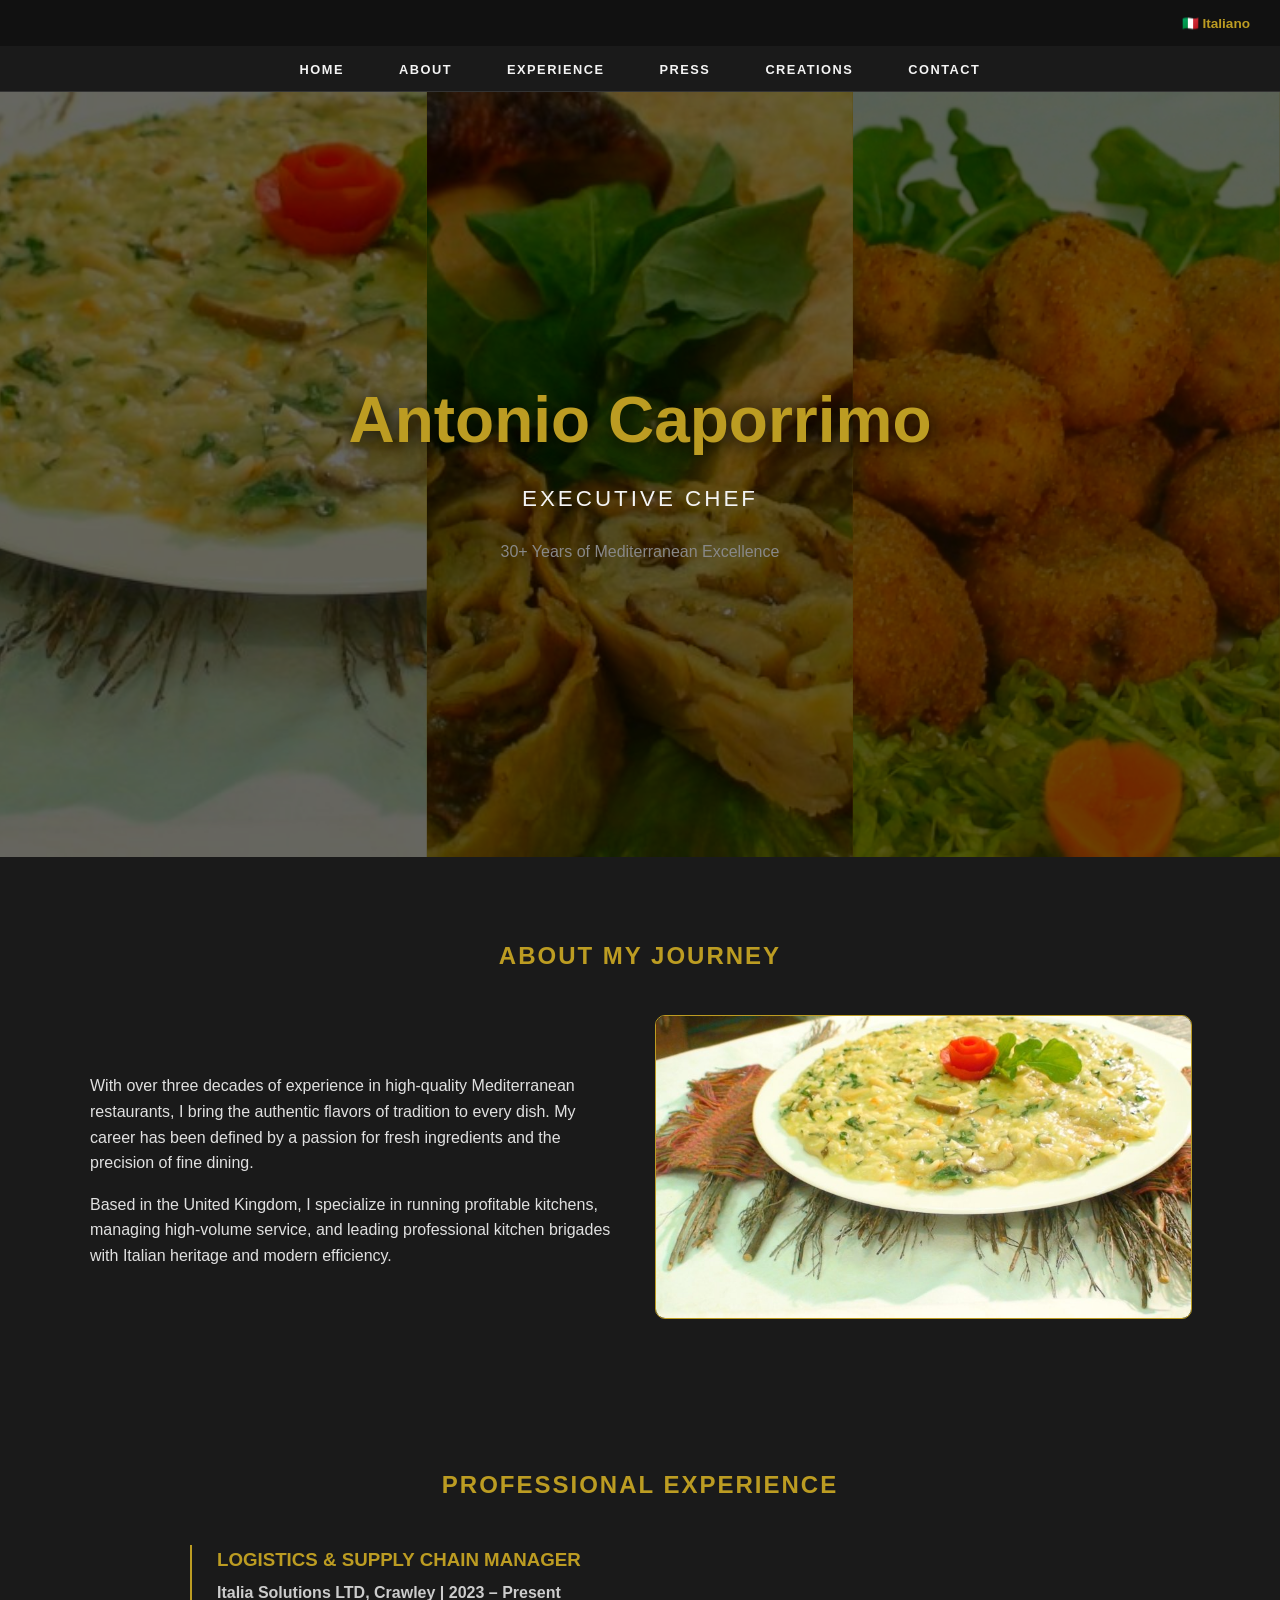
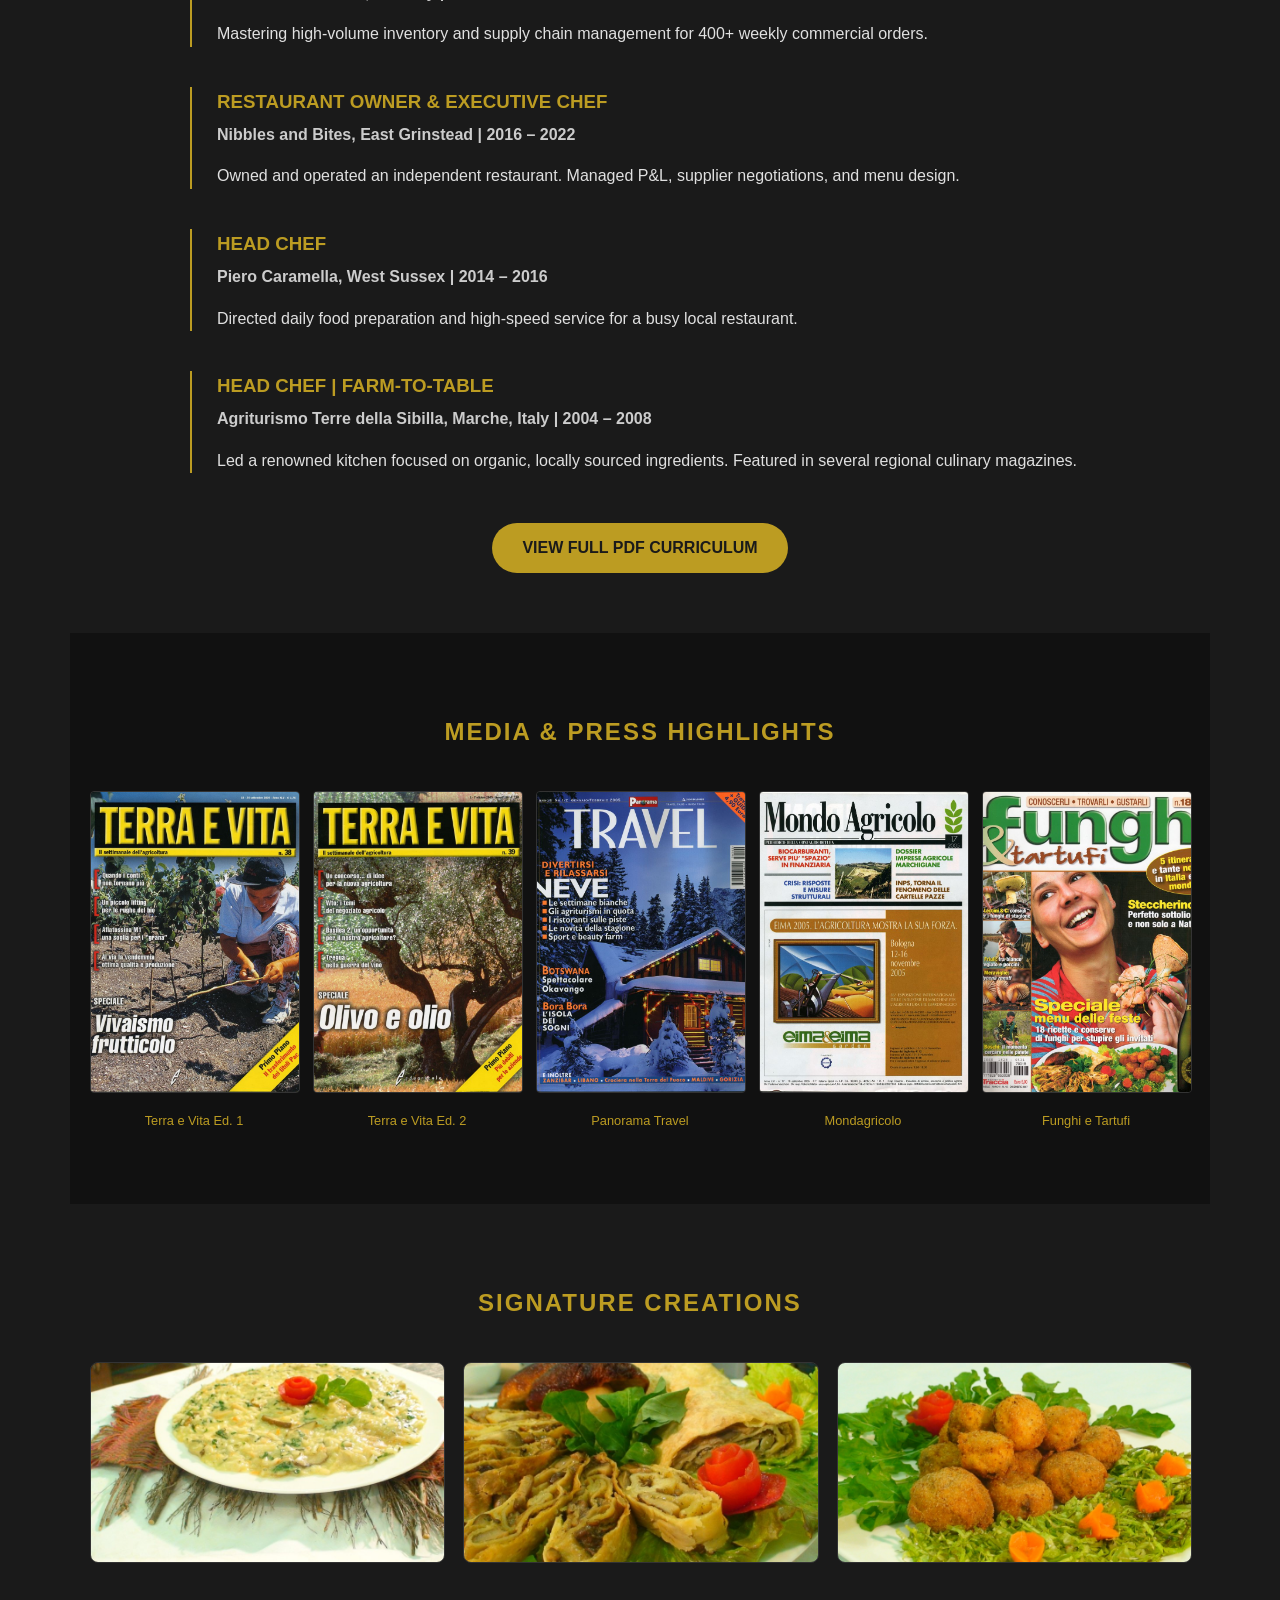
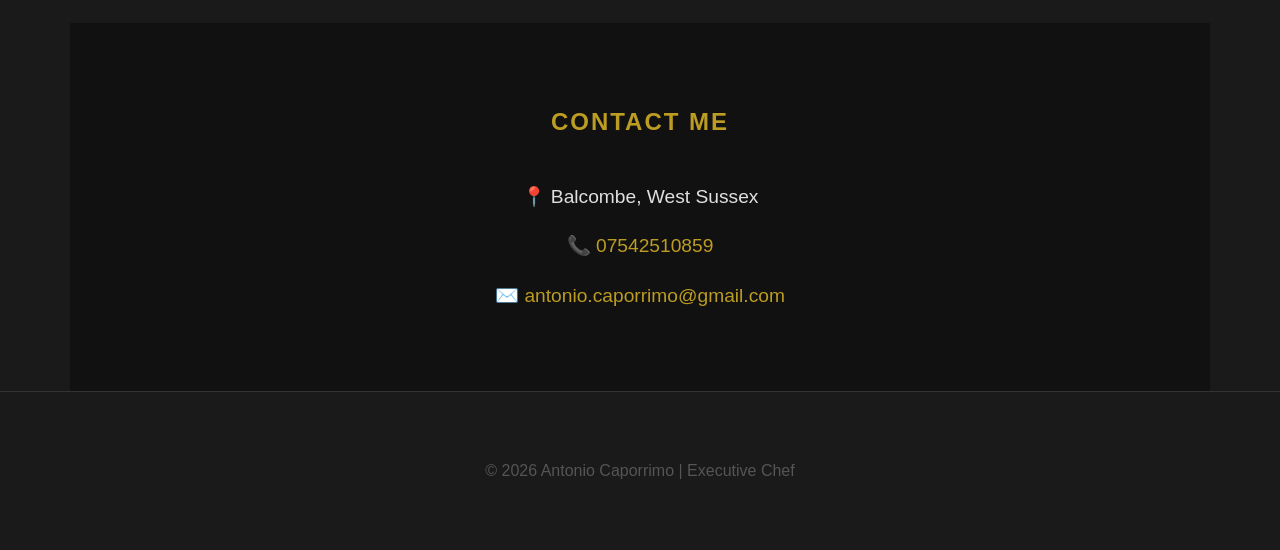
==== index.html @ 159b7dd7 "Update index.html" ====
<!DOCTYPE html>
<html lang="en">
<head>
    <meta charset="UTF-8">
    <meta name="viewport" content="width=device-width, initial-scale=1.0">
    <title>Chef Antonio Caporrimo | Mediterranean Executive Chef</title>
    <link rel="stylesheet" href="css/style.css">
    <link rel="icon" href="favicon1.ico" type="image/x-icon">
    <style>
        /* Smooth scrolling for menu links */
        html { scroll-behavior: smooth; }
    </style>
</head>
<body>

    <div class="lang-switch">
        <a href="it.html">🇮🇹 Italiano</a>
    </div>

    <nav>
        <ul>
            <li><a href="#home">Home</a></li>
            <li><a href="#about">About</a></li>
            <li><a href="#cv">Experience</a></li>
            <li><a href="#media">Press</a></li> 
            <li><a href="#gallery">Creations</a></li>
            <li><a href="#contact">Contact</a></li>
        </ul>
    </nav>

    <section id="home" class="hero">
        <div class="hero-bg">
            <div class="panel" style="background-image: url('images/hero-1.jpg');"></div>
            <div class="panel" style="background-image: url('images/hero-2.jpg');"></div>
            <div class="panel" style="background-image: url('images/hero-3.jpg');"></div>
        </div>

        <div class="hero-content">
            <h1>Antonio Caporrimo</h1>
            <p style="font-size: 1.4rem; letter-spacing: 3px; color: #f4f4f4; margin-top: 10px;">EXECUTIVE CHEF</p>
            <p style="color: #888; margin-top: 5px;">30+ Years of Mediterranean Excellence</p>
        </div>
    </section>

    <section id="about" class="container">
        <h2>About My Journey</h2>
        <div style="display: flex; flex-wrap: wrap; gap: 30px; align-items: center; text-align: left;">
            <div style="flex: 1; min-width: 300px;">
                <p>With over three decades of experience in high-quality Mediterranean restaurants, I bring the authentic flavors of tradition to every dish. My career has been defined by a passion for fresh ingredients and the precision of fine dining.</p>
                <p>Based in the United Kingdom, I specialize in running profitable kitchens, managing high-volume service, and leading professional kitchen brigades with Italian heritage and modern efficiency.</p>
            </div>
            <div style="flex: 1; min-width: 300px;">
                <img src="images/hero-1.jpg" style="width:100%; border-radius:10px; border:1px solid #bc9c22;">
            </div>
        </div>
    </section>

    <section id="cv" class="container" style="background-color: #1a1a1a;">
        <h2>Professional Experience</h2>
        <div style="text-align: left; max-width: 900px; margin: auto;">

            <div style="border-left: 2px solid #bc9c22; padding-left: 25px; margin-bottom: 40px;">
                <h3 style="color: #bc9c22; margin: 0; text-transform: uppercase;">Logistics & Supply Chain Manager</h3>
                <p style="margin: 5px 0; font-weight: bold; color: #ccc;">Italia Solutions LTD, Crawley | 2023 – Present</p>
                <p>Mastering high-volume inventory and supply chain management for 400+ weekly commercial orders.</p>
            </div>

            <div style="border-left: 2px solid #bc9c22; padding-left: 25px; margin-bottom: 40px;">
                <h3 style="color: #bc9c22; margin: 0; text-transform: uppercase;">Restaurant Owner & Executive Chef</h3>
                <p style="margin: 5px 0; font-weight: bold; color: #ccc;">Nibbles and Bites, East Grinstead | 2016 – 2022</p>
                <p>Owned and operated an independent restaurant. Managed P&L, supplier negotiations, and menu design.</p>
            </div>

            <div style="border-left: 2px solid #bc9c22; padding-left: 25px; margin-bottom: 40px;">
                <h3 style="color: #bc9c22; margin: 0; text-transform: uppercase;">Head Chef</h3>
                <p style="margin: 5px 0; font-weight: bold; color: #ccc;">Piero Caramella, West Sussex | 2014 – 2016</p>
                <p>Directed daily food preparation and high-speed service for a busy local restaurant.</p>
            </div>

            <div style="border-left: 2px solid #bc9c22; padding-left: 25px; margin-bottom: 40px;">
                <h3 style="color: #bc9c22; margin: 0; text-transform: uppercase;">Head Chef | Farm-to-Table</h3>
                <p style="margin: 5px 0; font-weight: bold; color: #ccc;">Agriturismo Terre della Sibilla, Marche, Italy | 2004 – 2008</p>
                <p>Led a renowned kitchen focused on organic, locally sourced ingredients. Featured in several regional culinary magazines.</p>
            </div>

            <div style="text-align: center; margin-top: 50px;">
                <a href="CV.pdf" target="_blank" style="display: inline-block; color: #1a1a1a; background: #bc9c22; text-decoration: none; font-weight: bold; padding: 12px 30px; border-radius: 50px;">VIEW FULL PDF CURRICULUM</a>
            </div>
        </div>
    </section>

    <section id="media" class="container" style="background-color: #111;">
        <h2>Media & Press Highlights</h2>
        <div class="media-grid">
            <div class="press-item">
                <img src="images/stampa/terraevitaedition1-2/edition1/cover.jpg" alt="Terra e Vita Ed 1">
                <p style="color: #bc9c22; margin-top: 10px; font-size: 0.8rem;">Terra e Vita Ed. 1</p>
            </div>
            <div class="press-item">
                <img src="images/stampa/terraevitaedition1-2/edition2/cover.jpg" alt="Terra e Vita Ed 2">
                <p style="color: #bc9c22; margin-top: 10px; font-size: 0.8rem;">Terra e Vita Ed. 2</p>
            </div>
            <div class="press-item">
                <img src="images/stampa/panoramatravel/cover.jpg" alt="Panorama Travel">
                <p style="color: #bc9c22; margin-top: 10px; font-size: 0.8rem;">Panorama Travel</p>
            </div>
            <div class="press-item">
                <img src="images/stampa/mondagricolo/cover.jpg" alt="Mondagricolo">
                <p style="color: #bc9c22; margin-top: 10px; font-size: 0.8rem;">Mondagricolo</p>
            </div>
            <div class="press-item">
                <img src="images/stampa/funghietartufi/cover.jpg" alt="Funghi e Tartufi">
                <p style="color: #bc9c22; margin-top: 10px; font-size: 0.8rem;">Funghi e Tartufi</p>
            </div>
        </div>
    </section>

    <section id="gallery" class="container">
        <h2>Signature Creations</h2>
        <div class="gallery">
            <img src="images/hero-1.jpg" alt="Mediterranean Dish">
            <img src="images/hero-2.jpg" alt="Culinary Specialty">
            <img src="images/hero-3.jpg" alt="Chef Creation">
        </div>
    </section>

    <section id="contact" class="container" style="background-color: #111;">
        <h2>Contact Me</h2>
        <div style="margin-top: 30px; font-size: 1.2rem;">
            <p>📍 Balcombe, West Sussex</p>
            <p>📞 <a href="tel:07542510859" style="color: #bc9c22; text-decoration: none;">07542510859</a></p>
            <p>✉️ <a href="mailto:antonio.caporrimo@gmail.com" style="color: #bc9c22; text-decoration: none;">antonio.caporrimo@gmail.com</a></p>
        </div>
    </section>

    <footer style="text-align: center; padding: 50px; color: #555; border-top: 1px solid #333;">
        <p>&copy; 2026 Antonio Caporrimo | Executive Chef</p>
    </footer>

</body>
</html>
---- css/style.css ----
/* 1. GLOBAL SETTINGS - The "Kitchen Foundation" */
body { 
    background-color: #1a1a1a; 
    color: #e0e0e0; 
    font-family: 'Segoe UI', Tahoma, Geneva, Verdana, sans-serif; 
    margin: 0; 
    line-height: 1.6;
}

/* 2. NAVIGATION & LANGUAGE SWITCHER */
.lang-switch {
    background-color: #111;
    text-align: right;
    padding: 10px 30px;
}
.lang-switch a {
    color: #bc9c22;
    text-decoration: none;
    font-size: 0.85rem;
    font-weight: bold;
}

nav {
    background-color: #1a1a1a;
    padding: 10px 0;
    position: sticky;
    top: 0;
    z-index: 1000;
    border-bottom: 1px solid #333;
}
nav ul {
    list-style: none;
    margin: 0;
    padding: 0;
    display: flex;
    justify-content: center;
    gap: 15px;
}
nav ul li a {
    color: #f4f4f4;
    text-decoration: none;
    font-weight: 600;
    text-transform: uppercase;
    font-size: 0.8rem;
    letter-spacing: 1.5px;
    padding: 12px 20px;
    transition: 0.3s ease;
}
nav ul li a:hover {
    color: #bc9c22;
    background-color: rgba(188, 156, 34, 0.1);
}

/* 3. HERO SECTION (The Sliding Panels) */
.hero {
    height: 85vh;
    position: relative;
    display: flex;
    align-items: center;
    justify-content: center;
    overflow: hidden;
    background-color: #000;
}
.hero-bg {
    position: absolute;
    top: 0; left: 0; width: 100%; height: 100%;
    display: flex;
    z-index: 1;
}
.panel {
    flex: 1;
    background-size: cover;
    background-position: center;
    filter: brightness(0.4) saturate(1.2); 
    transition: flex 0.8s ease, filter 0.5s ease;
    border-right: 1px solid rgba(188, 156, 34, 0.2);
}
.panel:hover {
    flex: 1.4;
    filter: brightness(0.7) saturate(1.4);
}
.hero-content {
    position: relative;
    z-index: 10;
    text-align: center;
    pointer-events: none;
}
.hero h1 {
    font-size: 4rem;
    color: #bc9c22;
    text-shadow: 2px 2px 20px rgba(0,0,0,1);
    margin: 0;
}

/* 4. CONTENT SECTIONS */
.container { 
    max-width: 1100px; 
    margin: auto; 
    padding: 60px 20px; 
    text-align: center; 
}
h2 { 
    color: #bc9c22; 
    text-transform: uppercase; 
    letter-spacing: 2px; 
    margin-bottom: 40px; 
}
h3 { color: #bc9c22; }

/* 5. MEDIA GRID (Magazines in one row) */
.media-grid {
    display: grid;
    /* This forces 5 items in a row on desktop */
    grid-template-columns: repeat(5, 1fr); 
    gap: 15px;
    margin-top: 30px;
}

.press-item img {
    width: 100%;
    height: 300px; /* Consistent height for the magazine row */
    object-fit: cover;
    border-radius: 4px;
    border: 1px solid #333;
    transition: transform 0.3s ease, border-color 0.3s ease;
    cursor: pointer;
}

.press-item img:hover {
    transform: scale(1.05);
    border-color: #bc9c22;
}

/* 6. SIGNATURE CREATIONS GALLERY */
.gallery { 
    display: grid; 
    grid-template-columns: repeat(auto-fit, minmax(300px, 1fr)); 
    gap: 20px; 
}
.gallery img { 
    width: 100%; 
    border-radius: 8px; 
    border: 1px solid #333; 
    transition: 0.3s;
}
.gallery img:hover {
    border-color: #bc9c22;
}

/* 7. RESPONSIVE ADJUSTMENTS */
@media (max-width: 900px) {
    .media-grid { grid-template-columns: repeat(3, 1fr); }
    .hero h1 { font-size: 3rem; }
}

@media (max-width: 600px) {
    .media-grid { grid-template-columns: repeat(2, 1fr); }
    nav ul { gap: 5px; }
    nav ul li a { padding: 8px 10px; font-size: 0.7rem; }
}
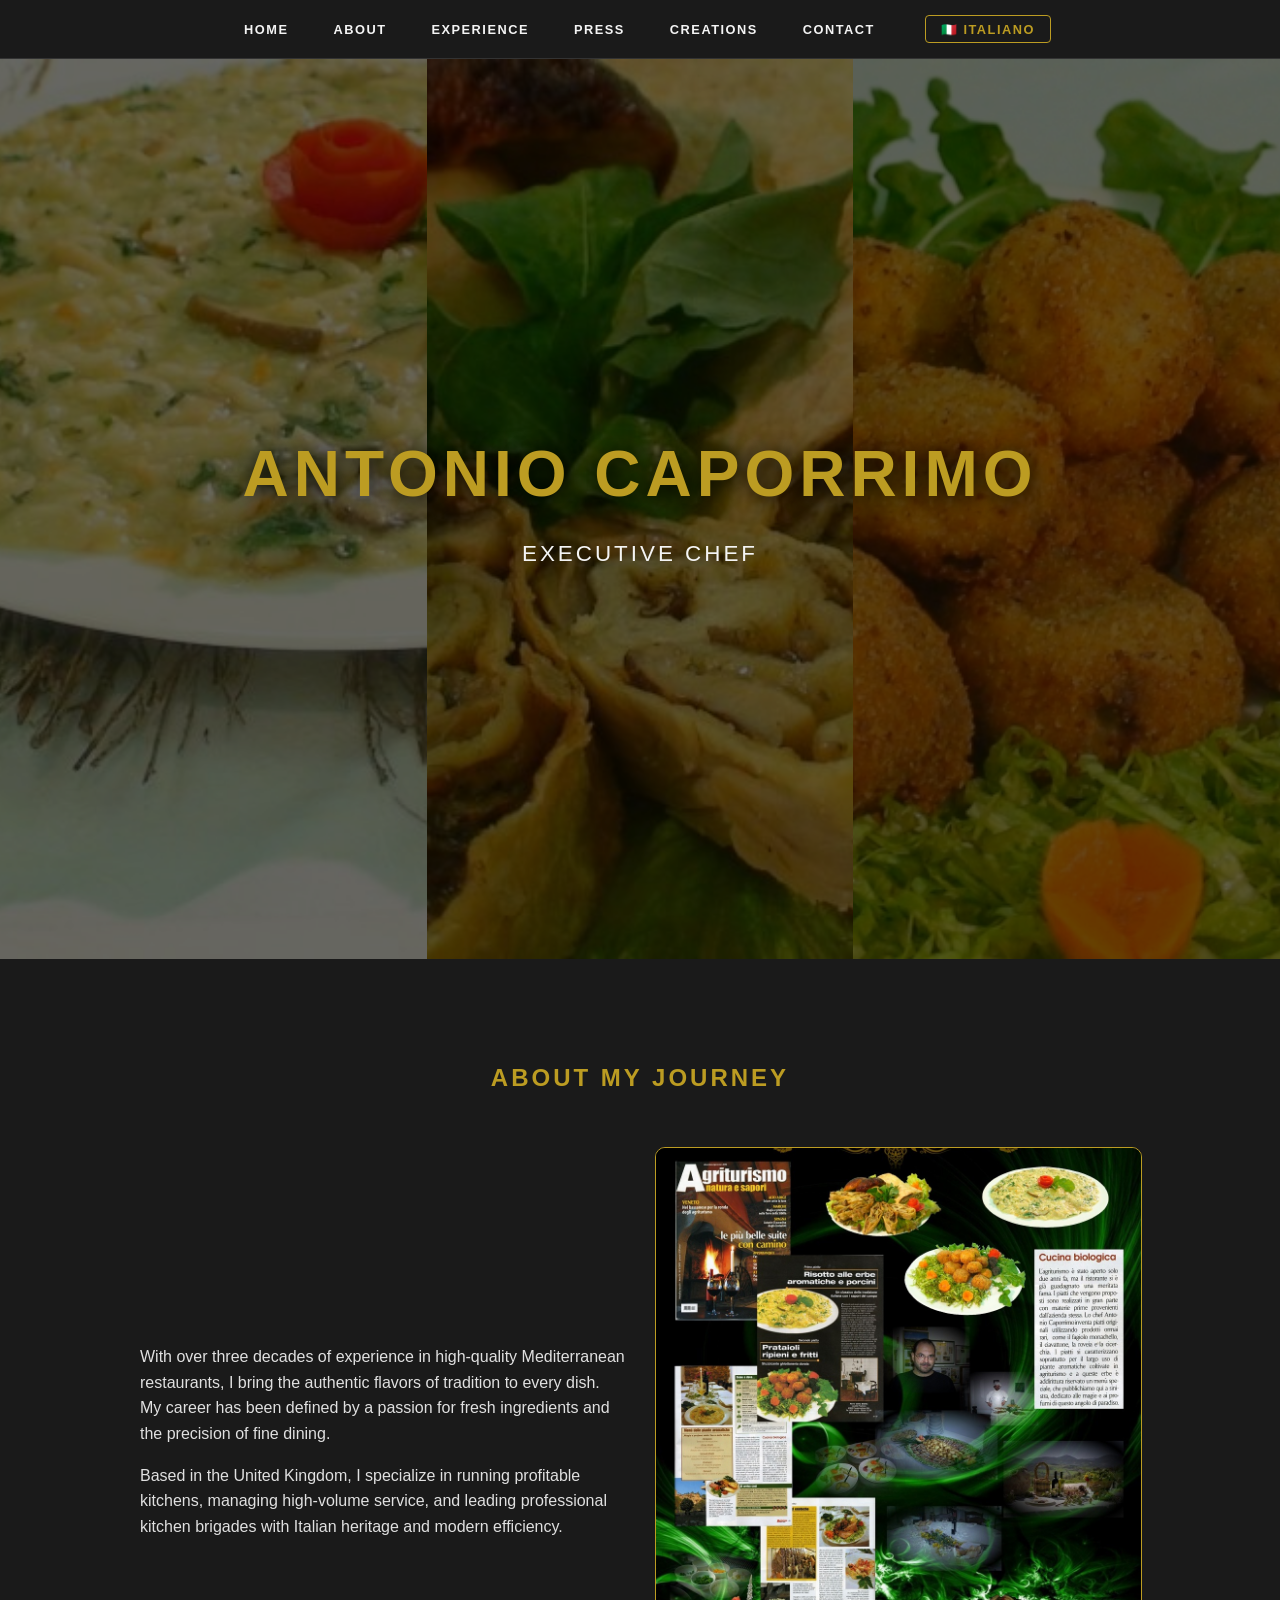
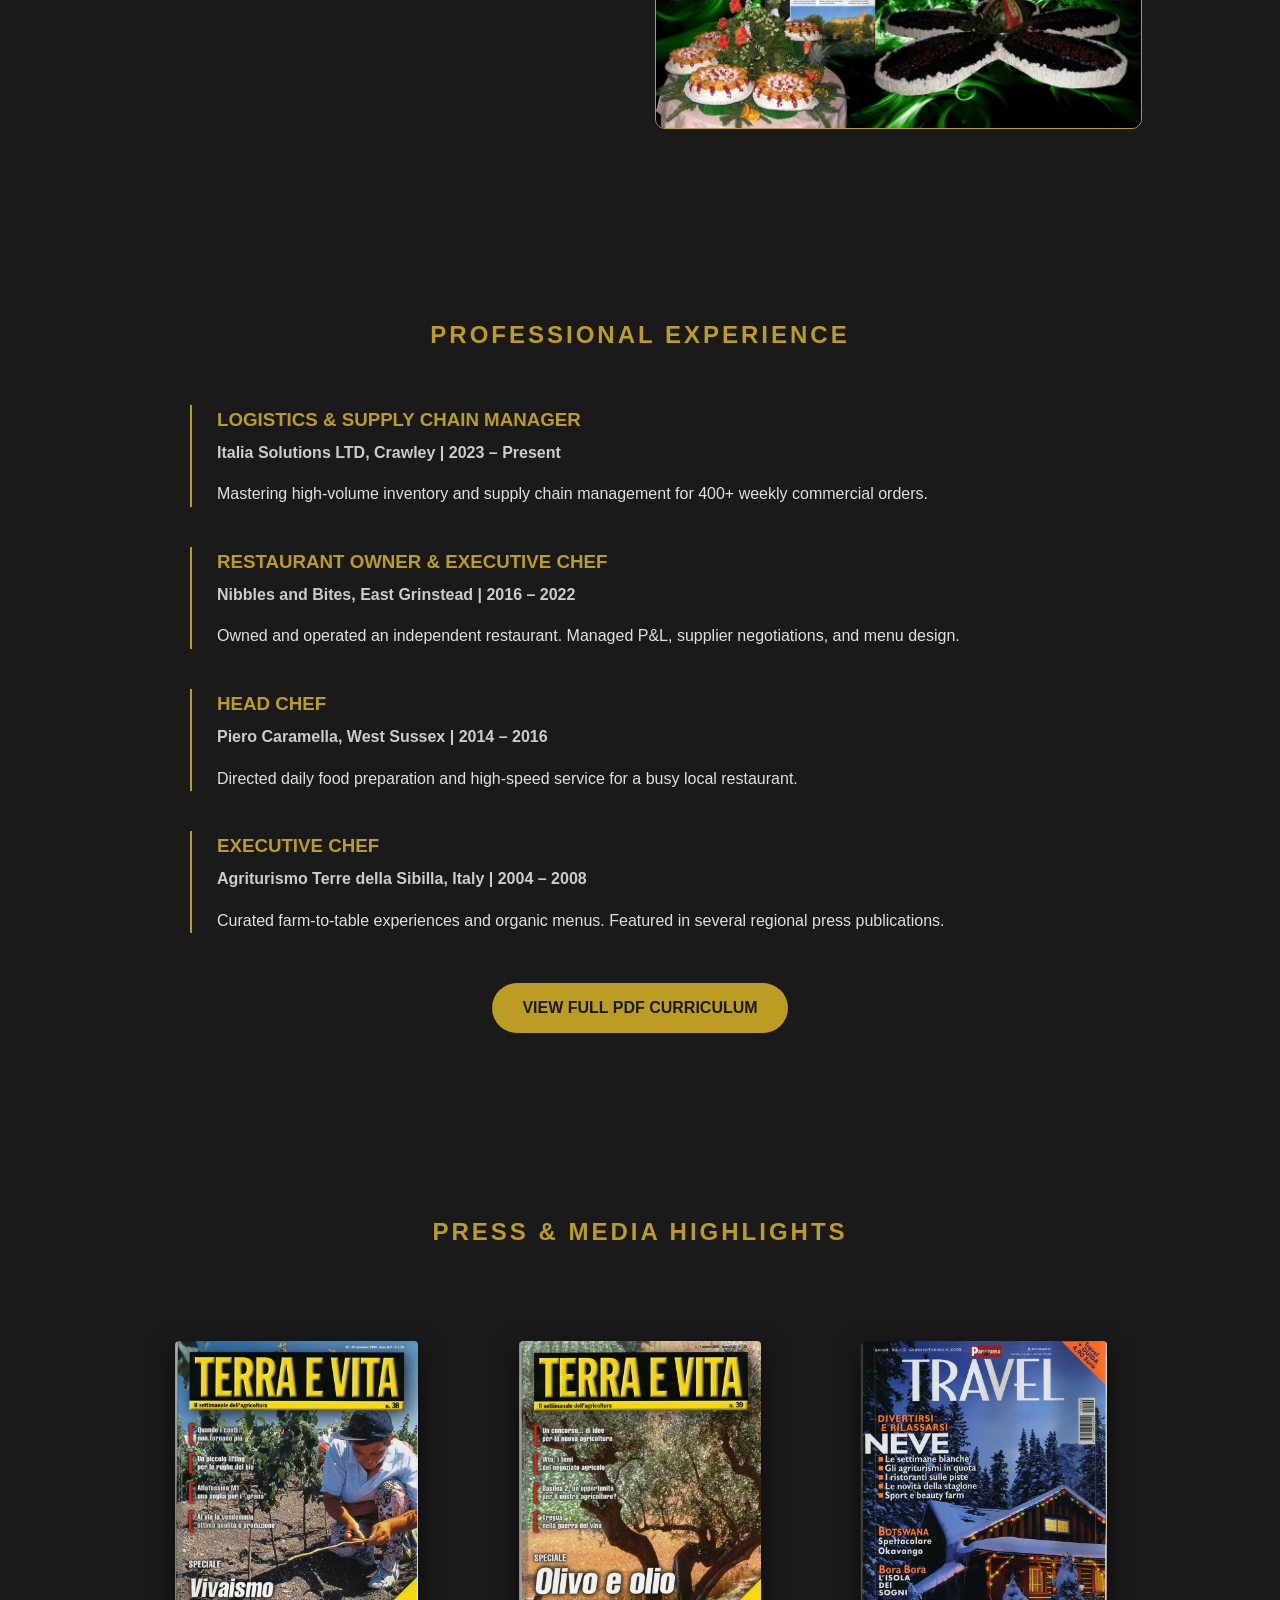
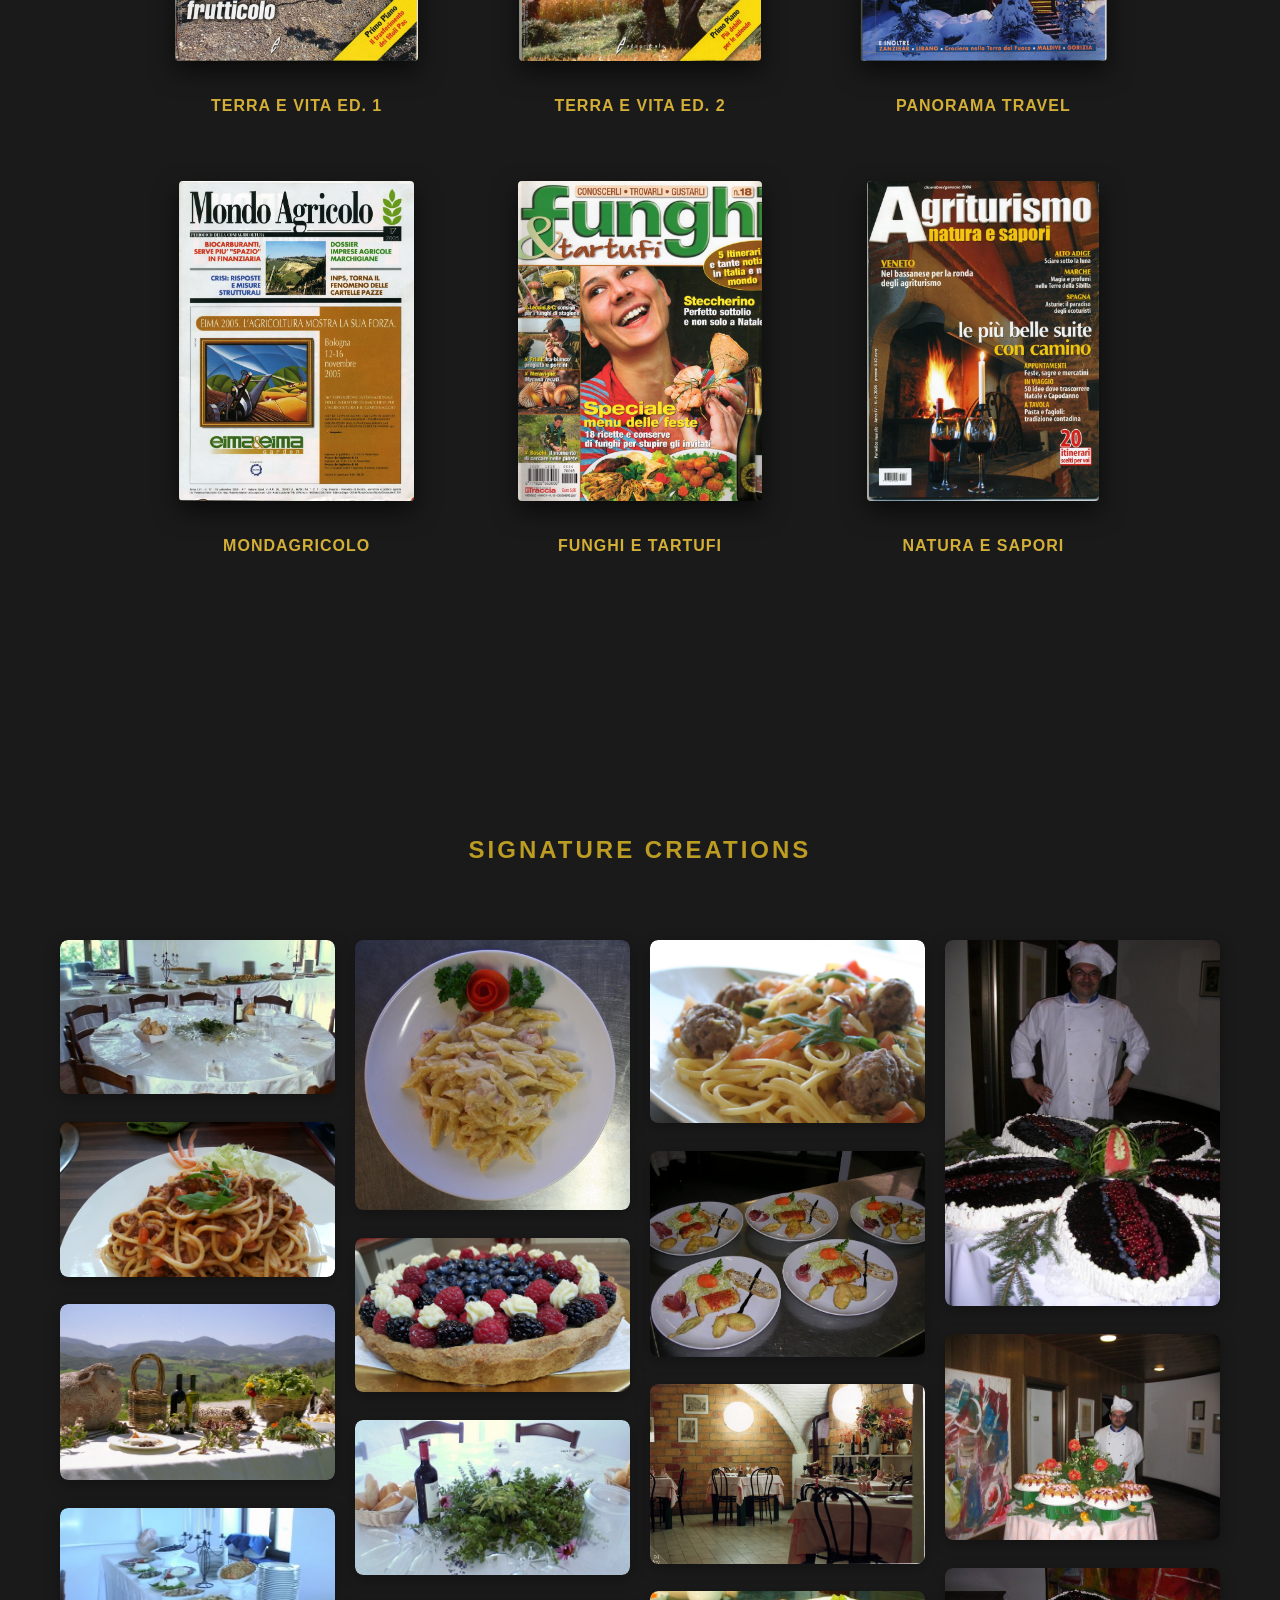
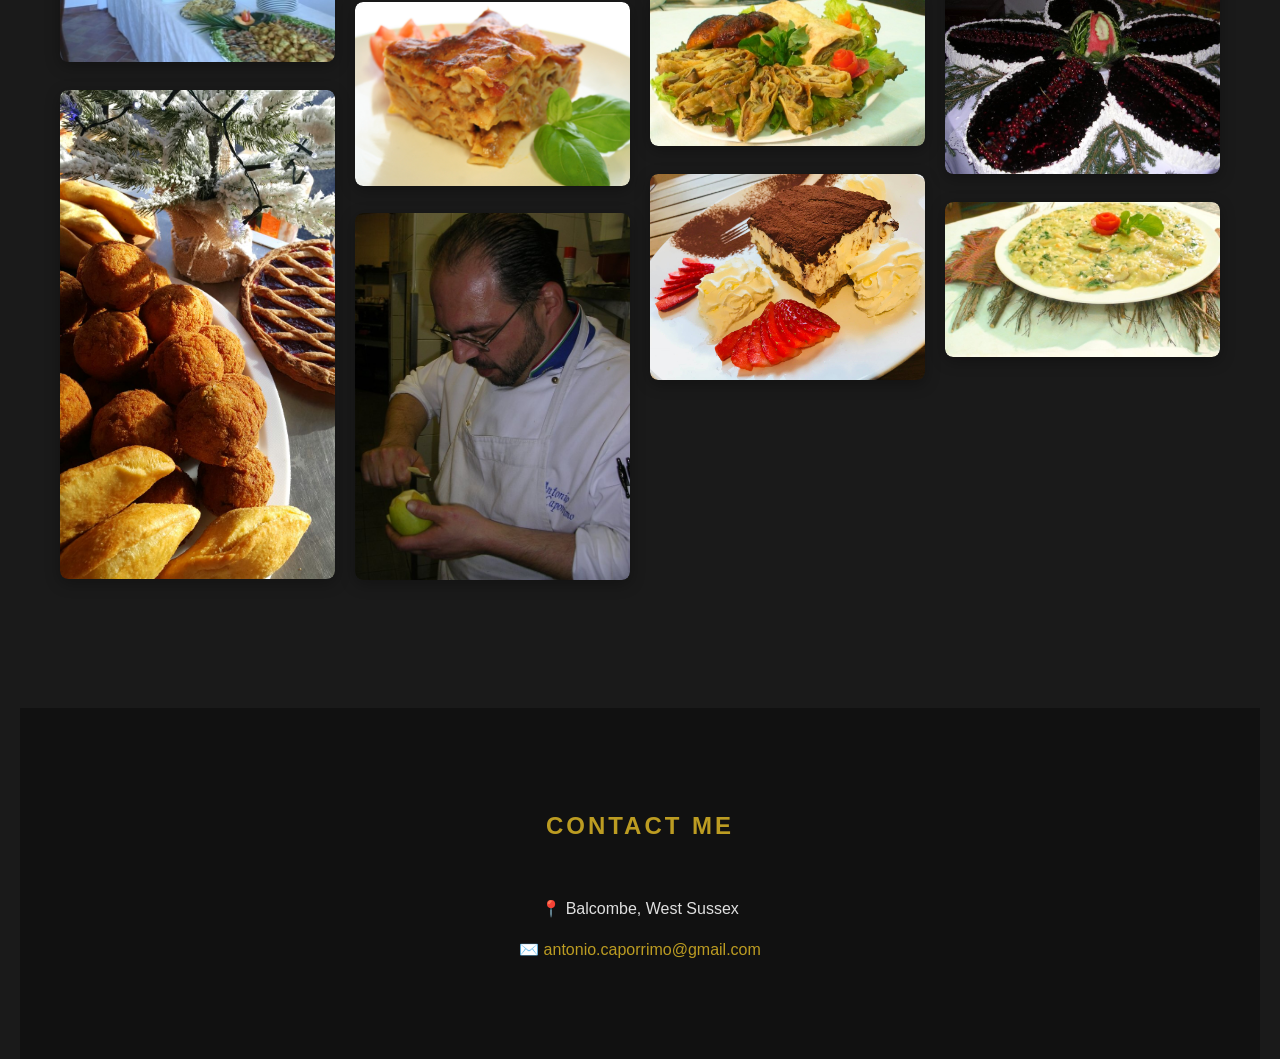
==== commit a122eb1a: "Add files via upload" ====
--- a/index.html
+++ b/index.html
@@ -7,14 +7,107 @@
     <link rel="stylesheet" href="css/style.css">
     <link rel="icon" href="favicon1.ico" type="image/x-icon">
     <style>
-        /* Smooth scrolling for menu links */
         html { scroll-behavior: smooth; }
+        
+        /* HERO SECTION STYLING */
+        .hero {
+            height: 100vh;
+            display: flex;
+            align-items: center;
+            justify-content: center;
+            position: relative;
+            overflow: hidden;
+            background: #000;
+        }
+        .hero-bg {
+            position: absolute;
+            top: 0; left: 0; width: 100%; height: 100%;
+            display: flex;
+        }
+        .panel {
+            flex: 1;
+            background-size: cover;
+            background-position: center;
+            filter: brightness(0.4);
+            transition: 0.5s;
+        }
+        .hero-content {
+            position: relative;
+            z-index: 10;
+            text-align: center;
+        }
+        .hero-content h1 {
+            font-size: 4rem;
+            color: #bc9c22;
+            text-transform: uppercase;
+            letter-spacing: 5px;
+            margin: 0;
+        }
+
+        /* PRESS GRID (Strict 3x2 Symmetry) */
+        .media-grid {
+            display: grid;
+            grid-template-columns: repeat(3, 1fr); 
+            gap: 50px 30px;
+            padding: 40px 20px;
+            max-width: 1000px;
+            margin: auto;
+        }
+        .media-item { text-align: center; display: flex; flex-direction: column; align-items: center; }
+        .img-container {
+            width: 100%; height: 320px; 
+            display: flex; align-items: flex-end; justify-content: center;
+            margin-bottom: 20px;
+        }
+        .media-item img {
+            max-width: 90%; max-height: 100%;
+            border-radius: 4px; box-shadow: 0 10px 25px rgba(0,0,0,0.6);
+            cursor: pointer; transition: transform 0.3s;
+        }
+        .media-item img:hover { transform: scale(1.05); }
+        .media-item p { color: #d4af37; font-size: 1rem; font-weight: bold; margin: 0; height: 50px; display: flex; align-items: center; text-transform: uppercase; letter-spacing: 1px; }
+
+        /* FOOD GALLERY (Professional Masonry) */
+        .creations-grid {
+            column-count: 4; column-gap: 20px; padding: 20px;
+            max-width: 1200px; margin: auto;
+        }
+        .creation-item {
+            display: inline-block; width: 100%; margin-bottom: 20px;
+            position: relative; overflow: hidden; border-radius: 8px;
+            box-shadow: 0 4px 15px rgba(0,0,0,0.3); cursor: pointer; transition: transform 0.3s ease;
+        }
+        .creation-item:hover { transform: scale(1.03); z-index: 2; }
+        .creation-item img { width: 100%; height: auto; display: block; border-radius: 8px; }
+        .creation-overlay {
+            position: absolute; bottom: 0; left: 0; right: 0;
+            background: linear-gradient(transparent, rgba(0,0,0,0.8));
+            color: #d4af37; padding: 15px; opacity: 0; transition: opacity 0.3s; font-weight: bold;
+        }
+        .creation-item:hover .creation-overlay { opacity: 1; }
+
+        /* LIGHTBOX & ZOOM DRAG */
+        .mag-lightbox {
+            display: none; position: fixed; z-index: 10000;
+            left: 0; top: 0; width: 100%; height: 100%;
+            background: rgba(0,0,0,0.95); justify-content: center; align-items: center;
+            overflow: hidden; touch-action: none;
+        }
+        .lightbox-content-wrapper { position: relative; width: 100%; height: 100%; display: flex; justify-content: center; align-items: center; overflow: hidden; }
+        .lightbox-img { max-width: 85%; max-height: 85%; border: 2px solid #bc9c22; transition: transform 0.1s ease-out; user-select: none; transform-origin: center; cursor: zoom-in; }
+        .nav-btn { background: rgba(188, 156, 34, 0.9); color: white; border: none; padding: 15px 20px; font-size: 24px; cursor: pointer; border-radius: 50%; position: absolute; top: 50%; transform: translateY(-50%); z-index: 10005; }
+        .prev-btn { left: 20px; } .next-btn { right: 20px; }
+        .close-btn { position: absolute; top: 20px; right: 20px; color: white; font-size: 50px; cursor: pointer; z-index: 10006; }
+        #pageCounter { position: absolute; bottom: 20px; color: white; font-weight: bold; pointer-events: none; }
+
+        @media (max-width: 1000px) { .creations-grid { column-count: 3; } .media-grid { grid-template-columns: repeat(2, 1fr); } }
+        @media (max-width: 700px) { .creations-grid { column-count: 2; } .media-grid { grid-template-columns: 1fr; } }
     </style>
 </head>
 <body>
 
-    <div class="lang-switch">
-        <a href="it.html">🇮🇹 Italiano</a>
+    <div class="lang-switch" style="position: absolute; top: 20px; right: 20px; z-index: 1000;">
+        <a href="it.html" style="color: #bc9c22; text-decoration: none; font-weight: bold;">🇮🇹 Italiano</a>
     </div>
 
     <nav>
@@ -25,26 +118,25 @@
             <li><a href="#media">Press</a></li> 
             <li><a href="#gallery">Creations</a></li>
             <li><a href="#contact">Contact</a></li>
+            <li class="lang-switch"><a href="it.html">🇮🇹 Italiano</a></li>
         </ul>
     </nav>
 
     <section id="home" class="hero">
         <div class="hero-bg">
-            <div class="panel" style="background-image: url('images/hero-1.jpg');"></div>
+            <div class="panel" style="background-image: url('images/hero-0.jpg');"></div>
             <div class="panel" style="background-image: url('images/hero-2.jpg');"></div>
             <div class="panel" style="background-image: url('images/hero-3.jpg');"></div>
         </div>
-
         <div class="hero-content">
             <h1>Antonio Caporrimo</h1>
-            <p style="font-size: 1.4rem; letter-spacing: 3px; color: #f4f4f4; margin-top: 10px;">EXECUTIVE CHEF</p>
-            <p style="color: #888; margin-top: 5px;">30+ Years of Mediterranean Excellence</p>
-        </div>
-    </section>
-
-    <section id="about" class="container">
+            <p style="font-size: 1.4rem; letter-spacing: 3px; color: #f4f4f4; margin-top:10px;">EXECUTIVE CHEF</p>
+        </div>
+    </section>
+
+    <section id="about" class="container" style="padding: 80px 20px; text-align: center;">
         <h2>About My Journey</h2>
-        <div style="display: flex; flex-wrap: wrap; gap: 30px; align-items: center; text-align: left;">
+        <div style="display: flex; flex-wrap: wrap; gap: 30px; align-items: center; text-align: left; max-width: 1000px; margin: auto;">
             <div style="flex: 1; min-width: 300px;">
                 <p>With over three decades of experience in high-quality Mediterranean restaurants, I bring the authentic flavors of tradition to every dish. My career has been defined by a passion for fresh ingredients and the precision of fine dining.</p>
                 <p>Based in the United Kingdom, I specialize in running profitable kitchens, managing high-volume service, and leading professional kitchen brigades with Italian heritage and modern efficiency.</p>
@@ -55,87 +147,183 @@
         </div>
     </section>
 
-    <section id="cv" class="container" style="background-color: #1a1a1a;">
+    <section id="cv" class="container" style="padding: 80px 20px; text-align: center; background-color: #1a1a1a;">
         <h2>Professional Experience</h2>
         <div style="text-align: left; max-width: 900px; margin: auto;">
-
             <div style="border-left: 2px solid #bc9c22; padding-left: 25px; margin-bottom: 40px;">
                 <h3 style="color: #bc9c22; margin: 0; text-transform: uppercase;">Logistics & Supply Chain Manager</h3>
                 <p style="margin: 5px 0; font-weight: bold; color: #ccc;">Italia Solutions LTD, Crawley | 2023 – Present</p>
                 <p>Mastering high-volume inventory and supply chain management for 400+ weekly commercial orders.</p>
             </div>
-
             <div style="border-left: 2px solid #bc9c22; padding-left: 25px; margin-bottom: 40px;">
                 <h3 style="color: #bc9c22; margin: 0; text-transform: uppercase;">Restaurant Owner & Executive Chef</h3>
                 <p style="margin: 5px 0; font-weight: bold; color: #ccc;">Nibbles and Bites, East Grinstead | 2016 – 2022</p>
                 <p>Owned and operated an independent restaurant. Managed P&L, supplier negotiations, and menu design.</p>
             </div>
-
             <div style="border-left: 2px solid #bc9c22; padding-left: 25px; margin-bottom: 40px;">
                 <h3 style="color: #bc9c22; margin: 0; text-transform: uppercase;">Head Chef</h3>
                 <p style="margin: 5px 0; font-weight: bold; color: #ccc;">Piero Caramella, West Sussex | 2014 – 2016</p>
                 <p>Directed daily food preparation and high-speed service for a busy local restaurant.</p>
             </div>
-
             <div style="border-left: 2px solid #bc9c22; padding-left: 25px; margin-bottom: 40px;">
-                <h3 style="color: #bc9c22; margin: 0; text-transform: uppercase;">Head Chef | Farm-to-Table</h3>
-                <p style="margin: 5px 0; font-weight: bold; color: #ccc;">Agriturismo Terre della Sibilla, Marche, Italy | 2004 – 2008</p>
-                <p>Led a renowned kitchen focused on organic, locally sourced ingredients. Featured in several regional culinary magazines.</p>
-            </div>
-
+                <h3 style="color: #bc9c22; margin: 0; text-transform: uppercase;">Executive Chef</h3>
+                <p style="margin: 5px 0; font-weight: bold; color: #ccc;">Agriturismo Terre della Sibilla, Italy | 2004 – 2008</p>
+                <p>Curated farm-to-table experiences and organic menus. Featured in several regional press publications.</p>
+            </div>
             <div style="text-align: center; margin-top: 50px;">
                 <a href="CV.pdf" target="_blank" style="display: inline-block; color: #1a1a1a; background: #bc9c22; text-decoration: none; font-weight: bold; padding: 12px 30px; border-radius: 50px;">VIEW FULL PDF CURRICULUM</a>
             </div>
         </div>
     </section>
 
-    <section id="media" class="container" style="background-color: #111;">
-        <h2>Media & Press Highlights</h2>
+    <section id="media" class="container" style="padding: 80px 20px; text-align: center;">
+        <h2>Press & Media Highlights</h2>
         <div class="media-grid">
-            <div class="press-item">
-                <img src="images/stampa/terraevitaedition1-2/edition1/cover.jpg" alt="Terra e Vita Ed 1">
-                <p style="color: #bc9c22; margin-top: 10px; font-size: 0.8rem;">Terra e Vita Ed. 1</p>
-            </div>
-            <div class="press-item">
-                <img src="images/stampa/terraevitaedition1-2/edition2/cover.jpg" alt="Terra e Vita Ed 2">
-                <p style="color: #bc9c22; margin-top: 10px; font-size: 0.8rem;">Terra e Vita Ed. 2</p>
-            </div>
-            <div class="press-item">
-                <img src="images/stampa/panoramatravel/cover.jpg" alt="Panorama Travel">
-                <p style="color: #bc9c22; margin-top: 10px; font-size: 0.8rem;">Panorama Travel</p>
-            </div>
-            <div class="press-item">
-                <img src="images/stampa/mondagricolo/cover.jpg" alt="Mondagricolo">
-                <p style="color: #bc9c22; margin-top: 10px; font-size: 0.8rem;">Mondagricolo</p>
-            </div>
-            <div class="press-item">
-                <img src="images/stampa/funghietartufi/cover.jpg" alt="Funghi e Tartufi">
-                <p style="color: #bc9c22; margin-top: 10px; font-size: 0.8rem;">Funghi e Tartufi</p>
+            <div class="media-item" onclick="openGallery('images/stampa/terraevitaedition1-2/edition1/', 2)">
+                <div class="img-container"><img src="images/stampa/terraevitaedition1-2/edition1/cover-1.jpg"></div>
+                <p>Terra e Vita Ed. 1</p>
+            </div>
+            <div class="media-item" onclick="openGallery('images/stampa/terraevitaedition1-2/edition2/', 2)">
+                <div class="img-container"><img src="images/stampa/terraevitaedition1-2/edition2/cover-1.jpg"></div>
+                <p>Terra e Vita Ed. 2</p>
+            </div>
+            <div class="media-item" onclick="openGallery('images/stampa/panoramatravel/', 1)">
+                <div class="img-container"><img src="images/stampa/panoramatravel/cover-1.jpg"></div>
+                <p>Panorama Travel</p>
+            </div>
+            <div class="media-item" onclick="openGallery('images/stampa/mondagricolo/', 3)">
+                <div class="img-container"><img src="images/stampa/mondagricolo/cover-1.jpg"></div>
+                <p>Mondagricolo</p>
+            </div>
+            <div class="media-item" onclick="openGallery('images/stampa/funghietartufi/', 3)">
+                <div class="img-container"><img src="images/stampa/funghietartufi/cover-1.jpg"></div>
+                <p>Funghi e Tartufi</p>
+            </div>
+            <div class="media-item" onclick="openGallery('images/stampa/agriturismonaturaesapori/', 6)">
+                <div class="img-container"><img src="images/stampa/agriturismonaturaesapori/cover-1.jpg"></div>
+                <p>Natura e Sapori</p>
             </div>
         </div>
     </section>
 
     <section id="gallery" class="container">
-        <h2>Signature Creations</h2>
-        <div class="gallery">
-            <img src="images/hero-1.jpg" alt="Mediterranean Dish">
-            <img src="images/hero-2.jpg" alt="Culinary Specialty">
-            <img src="images/hero-3.jpg" alt="Chef Creation">
-        </div>
-    </section>
-
-    <section id="contact" class="container" style="background-color: #111;">
+        <h2 style="text-align:center; color:#bc9c22; margin-top:60px;">Signature Creations</h2>
+        <div class="creations-grid">
+            <div class="creation-item" onclick="openSinglePhoto('images/agriturismo.jpg')">
+                <img src="images/agriturismo.jpg"><div class="creation-overlay">Agriturismo Setting</div>
+            </div>
+            <div class="creation-item" onclick="openSinglePhoto('images/amatriciana.jpg')">
+                <img src="images/amatriciana.jpg"><div class="creation-overlay">Amatriciana</div>
+            </div>
+            <div class="creation-item" onclick="openSinglePhoto('images/buffetaperto.jpg')">
+                <img src="images/buffetaperto.jpg"><div class="creation-overlay">Al Fresco Dining</div>
+            </div>
+            <div class="creation-item" onclick="openSinglePhoto('images/buffetmontagna.jpg')">
+                <img src="images/buffetmontagna.jpg"><div class="creation-overlay">Mountain Buffet</div>
+            </div>
+            <div class="creation-item" onclick="openSinglePhoto('images/calzoni.jpg')">
+                <img src="images/calzoni.jpg"><div class="creation-overlay">Handmade Calzoni</div>
+            </div>
+            <div class="creation-item" onclick="openSinglePhoto('images/carbonara.jpg')">
+                <img src="images/carbonara.jpg"><div class="creation-overlay">Carbonara</div>
+            </div>
+            <div class="creation-item" onclick="openSinglePhoto('images/crostata.jpg')">
+                <img src="images/crostata.jpg"><div class="creation-overlay">Crostata ai Frutti di Bosco</div>
+            </div>
+            <div class="creation-item" onclick="openSinglePhoto('images/decoration.jpg')">
+                <img src="images/decoration.jpg"><div class="creation-overlay">Table Design</div>
+            </div>
+            <div class="creation-item" onclick="openSinglePhoto('images/lasagna.jpg')">
+                <img src="images/lasagna.jpg"><div class="creation-overlay">Classic Lasagna</div>
+            </div>
+            <div class="creation-item" onclick="openSinglePhoto('images/meatwork.jpg')">
+                <img src="images/meatwork.jpg"><div class="creation-overlay">Technique & Preparation</div>
+            </div>
+            <div class="creation-item" onclick="openSinglePhoto('images/pasta_detail.jpg')">
+                <img src="images/pasta_detail.jpg"><div class="creation-overlay">Pasta Detail</div>
+            </div>
+            <div class="creation-item" onclick="openSinglePhoto('images/plates.jpg')">
+                <img src="images/plates.jpg"><div class="creation-overlay">Plating Service</div>
+            </div>
+            <div class="creation-item" onclick="openSinglePhoto('images/ristorante.jpg')">
+                <img src="images/ristorante.jpg"><div class="creation-overlay">The Restaurant</div>
+            </div>
+            <div class="creation-item" onclick="openSinglePhoto('images/strudel.jpg')">
+                <img src="images/strudel.jpg"><div class="creation-overlay">Savory Strudel</div>
+            </div>
+            <div class="creation-item" onclick="openSinglePhoto('images/tiramisu.jpg')">
+                <img src="images/tiramisu.jpg"><div class="creation-overlay">Tiramisu</div>
+            </div>
+            <div class="creation-item" onclick="openSinglePhoto('images/torta.jpg')">
+                <img src="images/torta.jpg"><div class="creation-overlay">Signature Cake</div>
+            </div>
+            <div class="creation-item" onclick="openSinglePhoto('images/tortaarabba.jpg')">
+                <img src="images/tortaarabba.jpg"><div class="creation-overlay">Specialty Torte</div>
+            </div>
+            <div class="creation-item" onclick="openSinglePhoto('images/tortafrutti.jpg')">
+                <img src="images/tortafrutti.jpg"><div class="creation-overlay">Fruit Pastry</div>
+            </div>
+            <div class="creation-item" onclick="openSinglePhoto('images/hero-0.jpg')">
+                <img src="images/hero-0.jpg"><div class="creation-overlay">Mediterranean Flavors</div>
+            </div>
+        </div>
+    </section>
+
+    <section id="contact" class="container" style="padding: 80px 20px; text-align: center; background-color: #111;">
         <h2>Contact Me</h2>
-        <div style="margin-top: 30px; font-size: 1.2rem;">
-            <p>📍 Balcombe, West Sussex</p>
-            <p>📞 <a href="tel:07542510859" style="color: #bc9c22; text-decoration: none;">07542510859</a></p>
-            <p>✉️ <a href="mailto:antonio.caporrimo@gmail.com" style="color: #bc9c22; text-decoration: none;">antonio.caporrimo@gmail.com</a></p>
-        </div>
-    </section>
-
-    <footer style="text-align: center; padding: 50px; color: #555; border-top: 1px solid #333;">
-        <p>&copy; 2026 Antonio Caporrimo | Executive Chef</p>
-    </footer>
-
+        <p>📍 Balcombe, West Sussex</p>
+        <p>✉️ <a href="mailto:antonio.caporrimo@gmail.com" style="color: #bc9c22; text-decoration: none;">antonio.caporrimo@gmail.com</a></p>
+    </section>
+
+    <div id="magLightbox" class="mag-lightbox">
+        <span class="close-btn" onclick="closeGallery()">&times;</span>
+        <button class="nav-btn prev-btn" onclick="changePage(-1); event.stopPropagation();">&#10094;</button>
+        <div class="lightbox-content-wrapper" id="dragWrapper">
+            <img id="displayImg" class="lightbox-img" onmousedown="startDrag(event)">
+        </div>
+        <button class="nav-btn next-btn" onclick="changePage(1); event.stopPropagation();">&#10095;</button>
+        <p id="pageCounter"></p>
+    </div>
+
+    <script>
+        let currentPath = "", currentPage = 1, totalPages = 1;
+        let scale = 1, posX = 0, posY = 0, isDragging = false, startX, startY;
+        const img = document.getElementById('displayImg');
+        const wrapper = document.getElementById('dragWrapper');
+
+        function openGallery(path, total) {
+            currentPath = path; totalPages = total; currentPage = 1;
+            resetZoom(); updateView();
+            document.getElementById('magLightbox').style.display = 'flex';
+        }
+
+        function openSinglePhoto(src) {
+            currentPath = ""; totalPages = 1; currentPage = 1;
+            img.src = src; resetZoom();
+            document.getElementById('pageCounter').innerText = "";
+            document.querySelector('.prev-btn').style.display = 'none';
+            document.querySelector('.next-btn').style.display = 'none';
+            document.getElementById('magLightbox').style.display = 'flex';
+        }
+
+        function updateView() {
+            img.src = currentPath + 'page-' + currentPage + '.jpg';
+            document.getElementById('pageCounter').innerText = "Page " + currentPage + " of " + totalPages;
+            document.querySelector('.prev-btn').style.display = totalPages > 1 ? 'block' : 'none';
+            document.querySelector('.next-btn').style.display = totalPages > 1 ? 'block' : 'none';
+        }
+
+        wrapper.onwheel = (e) => { e.preventDefault(); const delta = e.deltaY > 0 ? -0.2 : 0.2; scale = Math.min(Math.max(1, scale + delta), 4); applyTransform(); };
+
+        function startDrag(e) { if (scale <= 1) return; isDragging = true; startX = e.clientX - posX; startY = e.clientY - posY; img.style.cursor = "grabbing"; e.preventDefault(); }
+        window.onmousemove = (e) => { if (!isDragging) return; posX = e.clientX - startX; posY = e.clientY - startY; applyTransform(); };
+        window.onmouseup = () => { isDragging = false; if (scale > 1) img.style.cursor = "grab"; };
+
+        function resetZoom() { scale = 1; posX = 0; posY = 0; applyTransform(); }
+        function applyTransform() { img.style.transform = `translate(${posX}px, ${posY}px) scale(${scale})`; img.style.cursor = scale > 1 ? "grab" : "zoom-in"; }
+
+        function changePage(step) { resetZoom(); currentPage += step; if (currentPage > totalPages) currentPage = 1; if (currentPage < 1) currentPage = totalPages; updateView(); }
+        function closeGallery() { document.getElementById('magLightbox').style.display = 'none'; resetZoom(); }
+    </script>
 </body>
-</html>
+</html>
--- a/css/style.css
+++ b/css/style.css
@@ -1,4 +1,4 @@
-/* 1. GLOBAL SETTINGS - The "Kitchen Foundation" */
+/* 1. GLOBAL SETTINGS */
 body { 
     background-color: #1a1a1a; 
     color: #e0e0e0; 
@@ -8,21 +8,9 @@
 }
 
 /* 2. NAVIGATION & LANGUAGE SWITCHER */
-.lang-switch {
-    background-color: #111;
-    text-align: right;
-    padding: 10px 30px;
-}
-.lang-switch a {
-    color: #bc9c22;
-    text-decoration: none;
-    font-size: 0.85rem;
-    font-weight: bold;
-}
-
 nav {
     background-color: #1a1a1a;
-    padding: 10px 0;
+    padding: 15px 0;
     position: sticky;
     top: 0;
     z-index: 1000;
@@ -34,6 +22,7 @@
     padding: 0;
     display: flex;
     justify-content: center;
+    align-items: center; /* Keeps everything level */
     gap: 15px;
 }
 nav ul li a {
@@ -43,15 +32,32 @@
     text-transform: uppercase;
     font-size: 0.8rem;
     letter-spacing: 1.5px;
-    padding: 12px 20px;
+    padding: 12px 15px;
     transition: 0.3s ease;
 }
 nav ul li a:hover {
     color: #bc9c22;
-    background-color: rgba(188, 156, 34, 0.1);
 }
 
-/* 3. HERO SECTION (The Sliding Panels) */
+/* THE BUTTON STYLE SWITCHER */
+.lang-switch {
+    margin-left: 20px;
+    border: 1px solid #bc9c22;
+    border-radius: 4px;
+    transition: 0.3s;
+}
+.lang-switch a {
+    color: #bc9c22 !important;
+    padding: 8px 15px !important;
+}
+.lang-switch:hover {
+    background-color: #bc9c22;
+}
+.lang-switch:hover a {
+    color: #1a1a1a !important;
+}
+
+/* 3. HERO SECTION */
 .hero {
     height: 85vh;
     position: relative;
@@ -73,11 +79,6 @@
     background-position: center;
     filter: brightness(0.4) saturate(1.2); 
     transition: flex 0.8s ease, filter 0.5s ease;
-    border-right: 1px solid rgba(188, 156, 34, 0.2);
-}
-.panel:hover {
-    flex: 1.4;
-    filter: brightness(0.7) saturate(1.4);
 }
 .hero-content {
     position: relative;
@@ -90,71 +91,58 @@
     color: #bc9c22;
     text-shadow: 2px 2px 20px rgba(0,0,0,1);
     margin: 0;
+    letter-spacing: 5px;
 }
 
 /* 4. CONTENT SECTIONS */
 .container { 
-    max-width: 1100px; 
+    max-width: 1200px; 
     margin: auto; 
-    padding: 60px 20px; 
+    padding: 80px 20px; 
     text-align: center; 
 }
 h2 { 
     color: #bc9c22; 
     text-transform: uppercase; 
-    letter-spacing: 2px; 
-    margin-bottom: 40px; 
+    letter-spacing: 3px; 
+    margin-bottom: 50px; 
 }
-h3 { color: #bc9c22; }
 
-/* 5. MEDIA GRID (Magazines in one row) */
+/* 5. PRESS GRID (The 3x2 Alignment) */
 .media-grid {
     display: grid;
-    /* This forces 5 items in a row on desktop */
-    grid-template-columns: repeat(5, 1fr); 
-    gap: 15px;
-    margin-top: 30px;
+    grid-template-columns: repeat(3, 1fr); 
+    gap: 50px 30px;
+    max-width: 1000px;
+    margin: auto;
 }
 
-.press-item img {
+/* 6. SIGNATURE CREATIONS GALLERY (The Artistic Masonry) */
+.creations-grid {
+    column-count: 4;
+    column-gap: 15px;
+}
+.creation-item {
+    display: inline-block;
     width: 100%;
-    height: 300px; /* Consistent height for the magazine row */
-    object-fit: cover;
-    border-radius: 4px;
-    border: 1px solid #333;
-    transition: transform 0.3s ease, border-color 0.3s ease;
+    margin-bottom: 15px;
+    border-radius: 8px;
+    overflow: hidden;
+    box-shadow: 0 4px 15px rgba(0,0,0,0.3);
     cursor: pointer;
-}
-
-.press-item img:hover {
-    transform: scale(1.05);
-    border-color: #bc9c22;
-}
-
-/* 6. SIGNATURE CREATIONS GALLERY */
-.gallery { 
-    display: grid; 
-    grid-template-columns: repeat(auto-fit, minmax(300px, 1fr)); 
-    gap: 20px; 
-}
-.gallery img { 
-    width: 100%; 
-    border-radius: 8px; 
-    border: 1px solid #333; 
     transition: 0.3s;
 }
-.gallery img:hover {
-    border-color: #bc9c22;
-}
+.creation-item:hover { transform: scale(1.03); }
+.creation-item img { width: 100%; height: auto; display: block; }
 
 /* 7. RESPONSIVE ADJUSTMENTS */
-@media (max-width: 900px) {
-    .media-grid { grid-template-columns: repeat(3, 1fr); }
-    .hero h1 { font-size: 3rem; }
+@media (max-width: 1000px) {
+    .media-grid { grid-template-columns: repeat(2, 1fr); }
+    .creations-grid { column-count: 3; }
 }
-
-@media (max-width: 600px) {
-    .media-grid { grid-template-columns: repeat(2, 1fr); }
-    nav ul { gap: 5px; }
-    nav ul li a { padding: 8px 10px; font-size: 0.7rem; }
+@media (max-width: 700px) {
+    .creations-grid { column-count: 2; }
+    .hero h1 { font-size: 2.5rem; }
+    nav ul { gap: 5px; flex-wrap: wrap; }
+    .lang-switch { margin-left: 5px; margin-top: 10px; }
 }
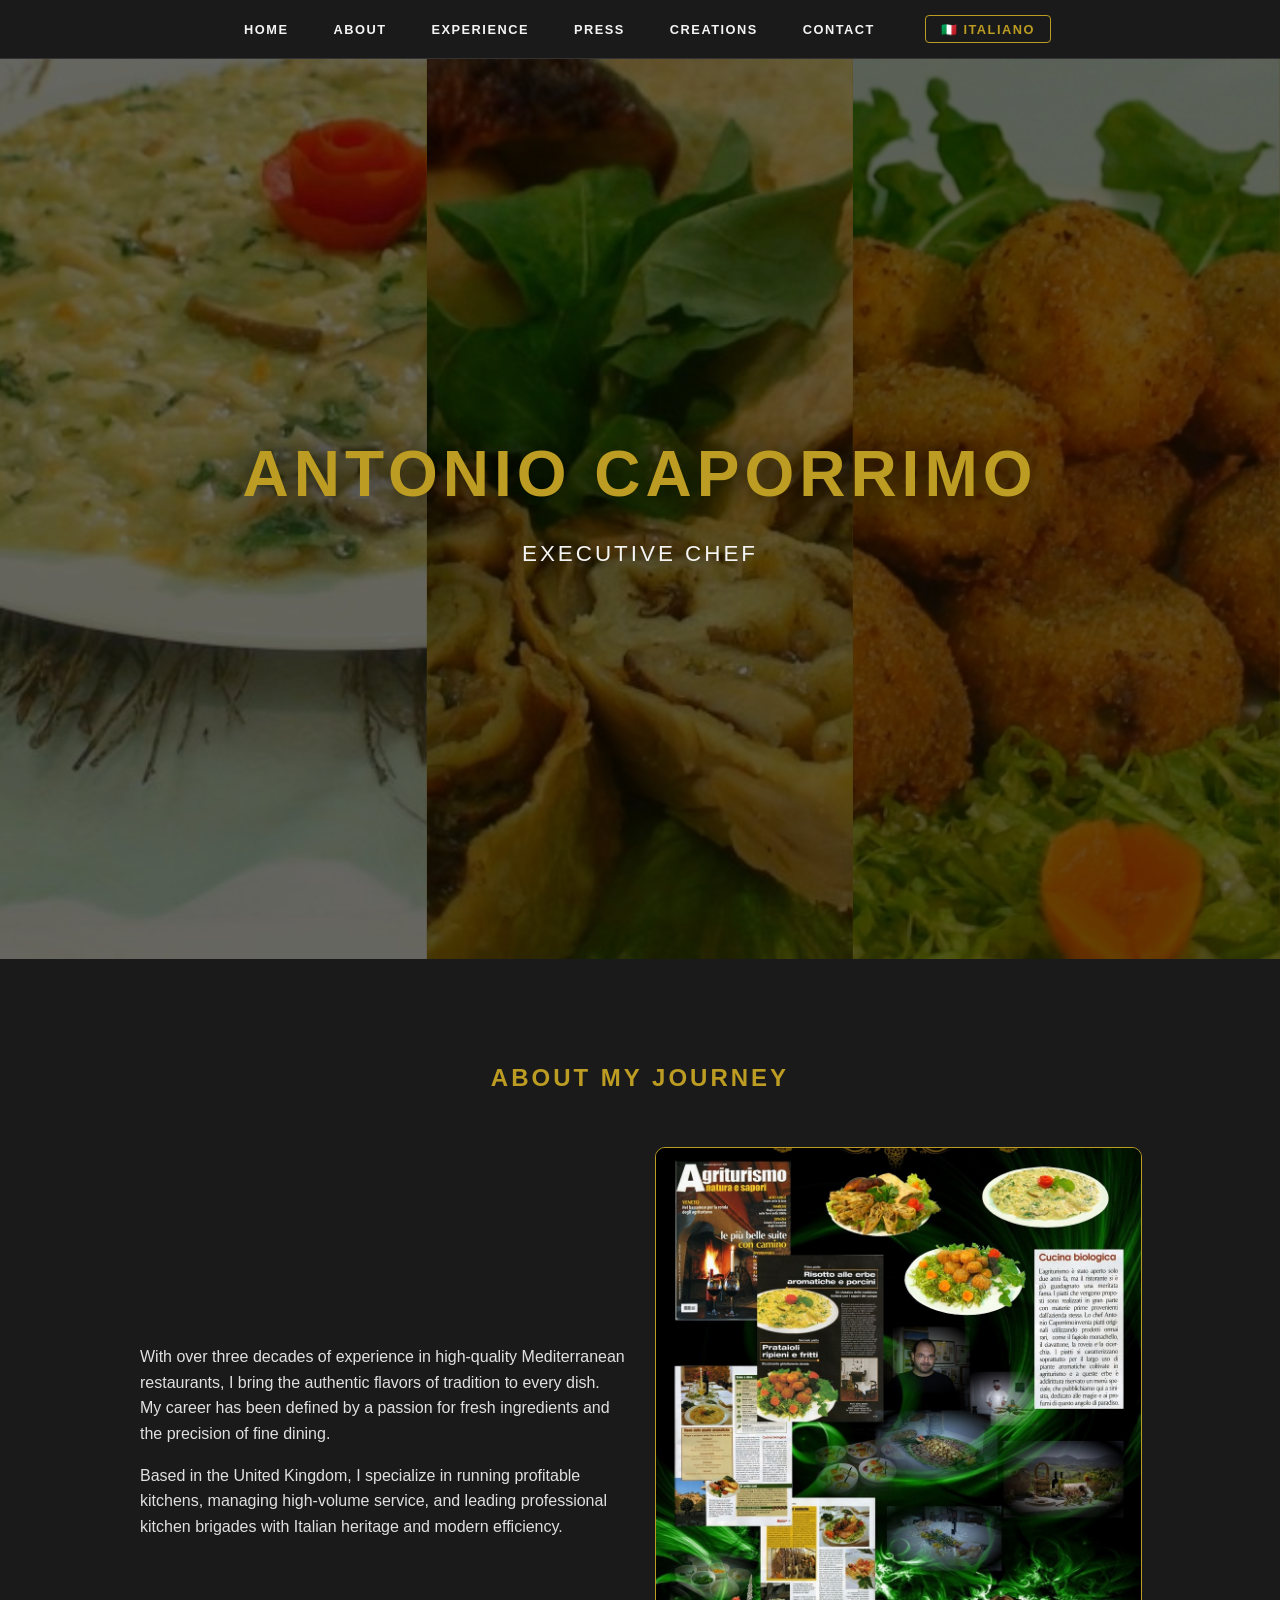
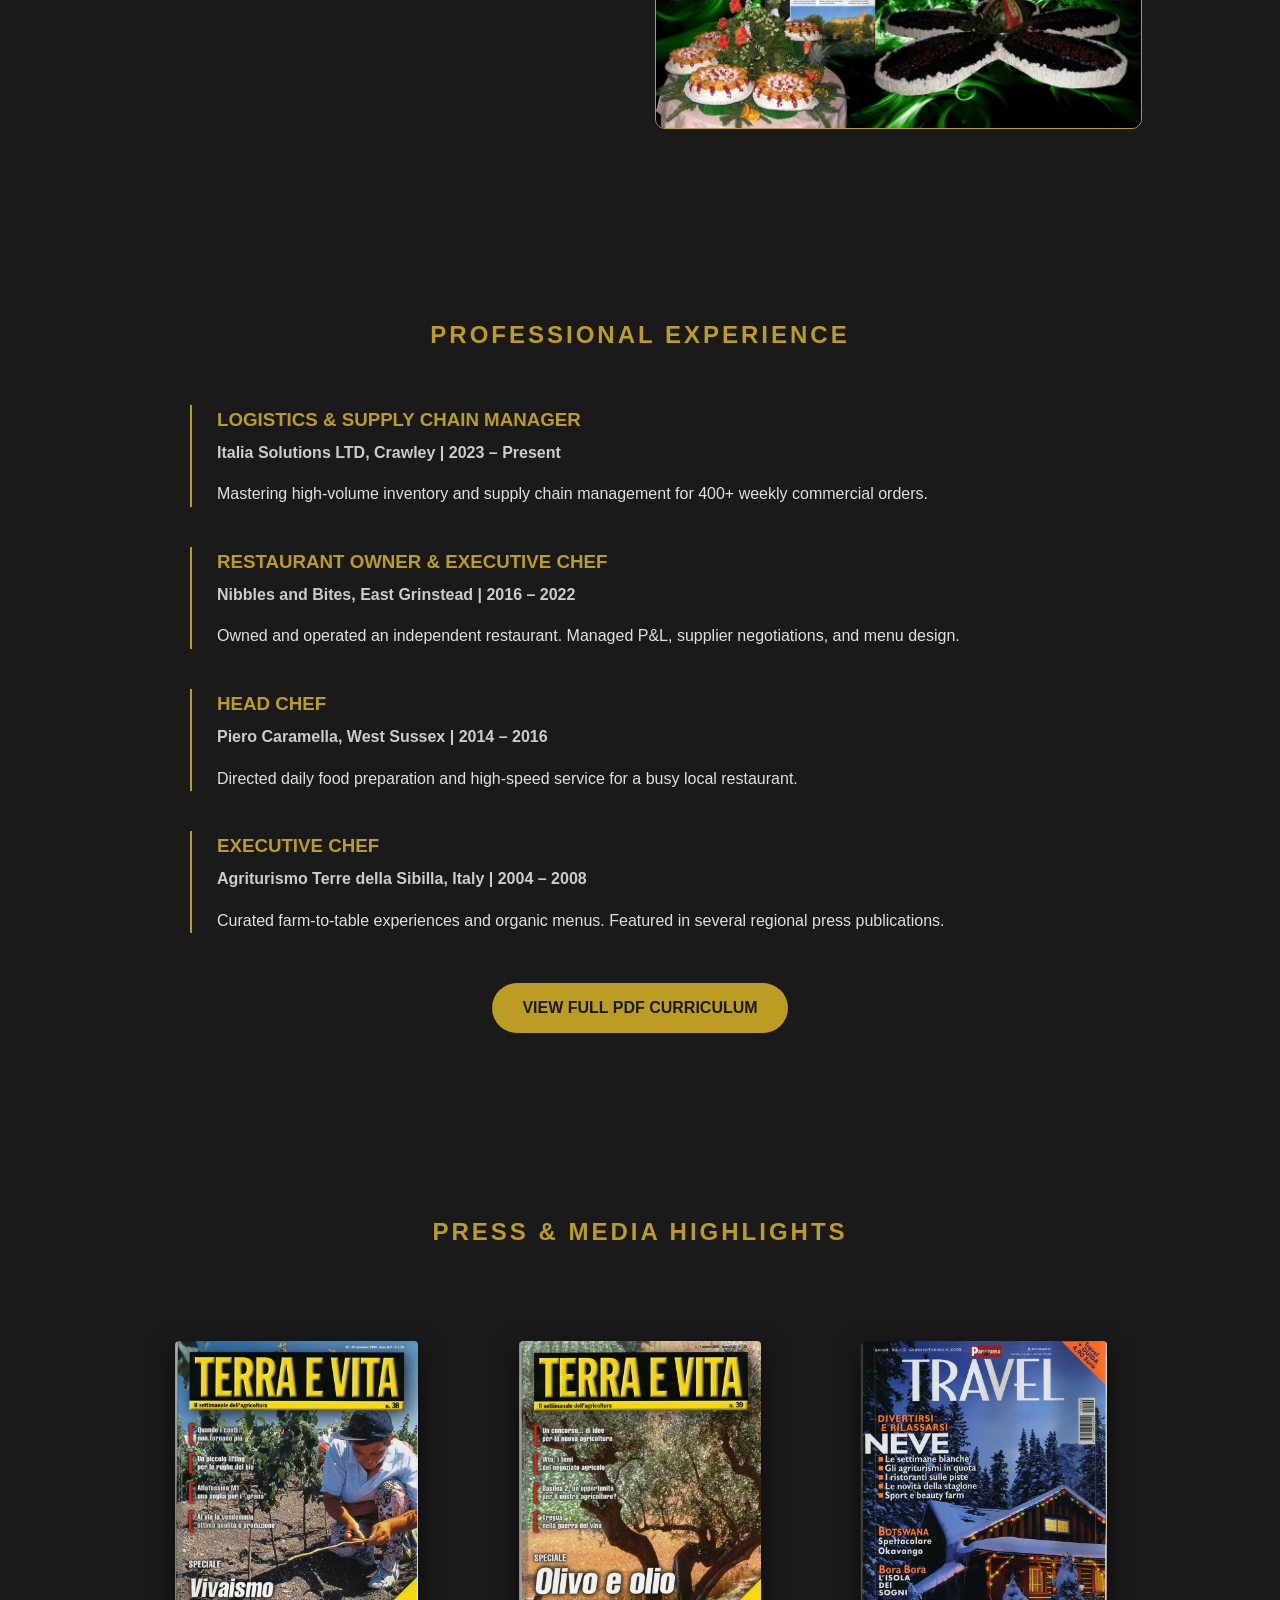
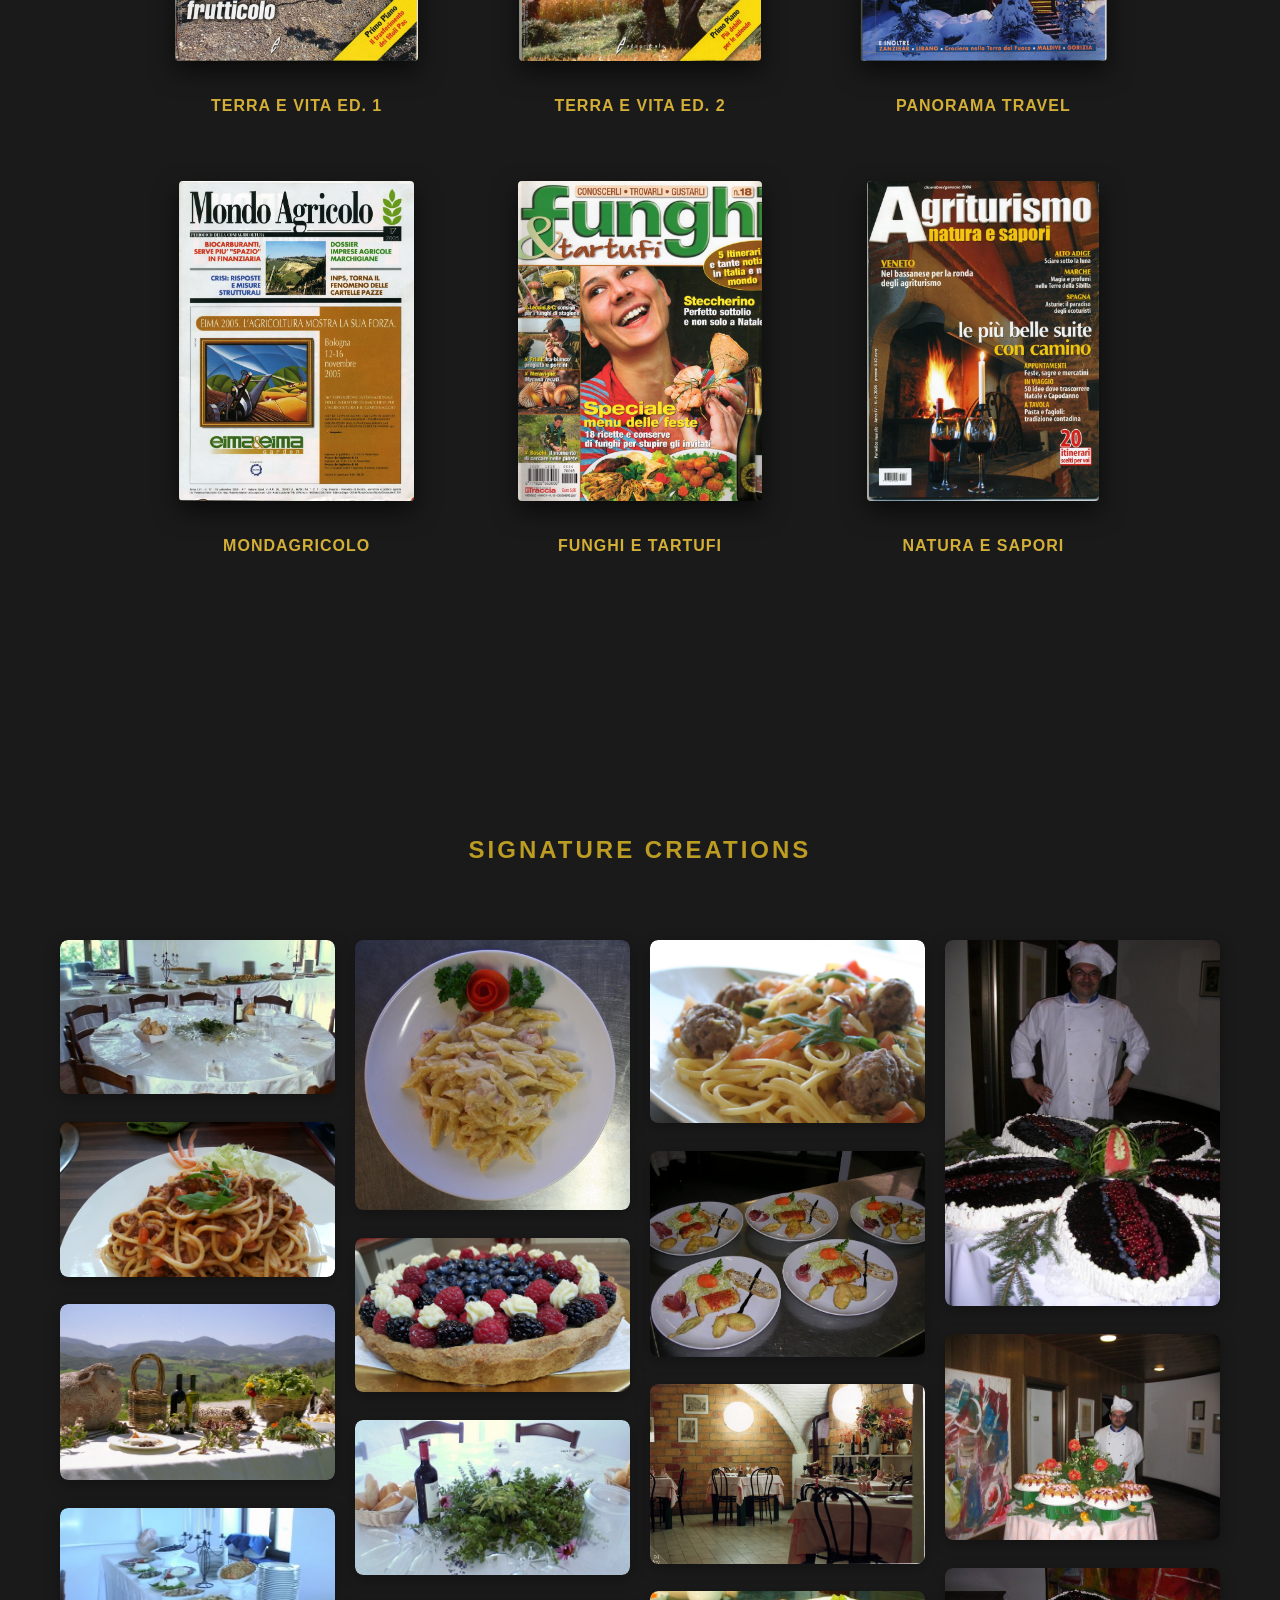
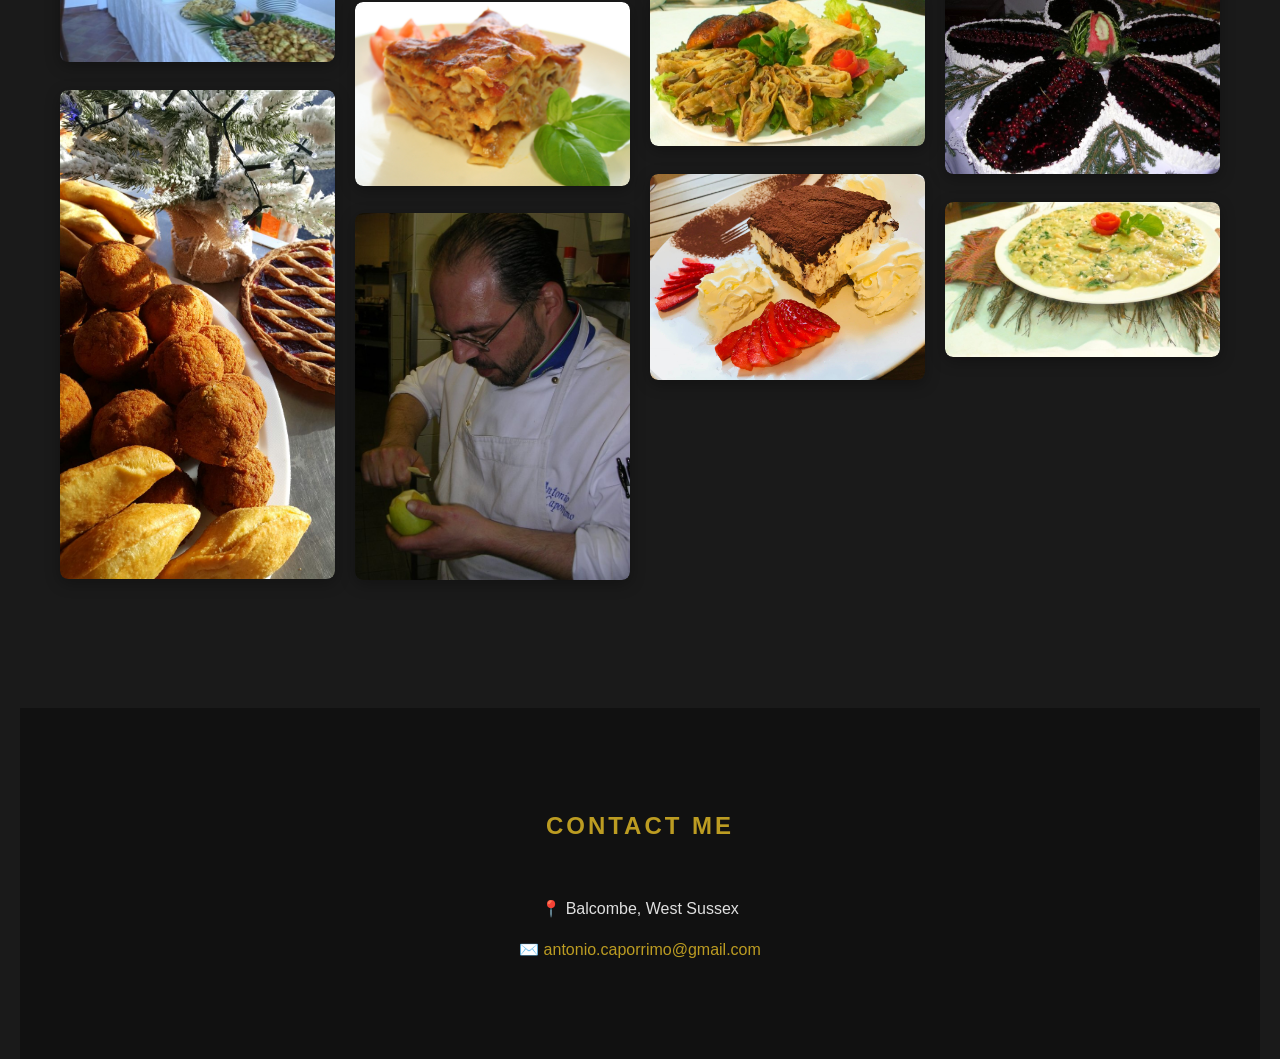
==== commit 7d708892: "Update index.html" ====
--- a/index.html
+++ b/index.html
@@ -187,7 +187,7 @@
                 <div class="img-container"><img src="images/stampa/terraevitaedition1-2/edition2/cover-1.jpg"></div>
                 <p>Terra e Vita Ed. 2</p>
             </div>
-            <div class="media-item" onclick="openGallery('images/stampa/panoramatravel/', 1)">
+            <div class="media-item" onclick="openGallery('images/stampa/panoramatravel/', 2)">
                 <div class="img-container"><img src="images/stampa/panoramatravel/cover-1.jpg"></div>
                 <p>Panorama Travel</p>
             </div>
@@ -195,7 +195,7 @@
                 <div class="img-container"><img src="images/stampa/mondagricolo/cover-1.jpg"></div>
                 <p>Mondagricolo</p>
             </div>
-            <div class="media-item" onclick="openGallery('images/stampa/funghietartufi/', 3)">
+            <div class="media-item" onclick="openGallery('images/stampa/funghietartufi/', 4)">
                 <div class="img-container"><img src="images/stampa/funghietartufi/cover-1.jpg"></div>
                 <p>Funghi e Tartufi</p>
             </div>
@@ -326,4 +326,4 @@
         function closeGallery() { document.getElementById('magLightbox').style.display = 'none'; resetZoom(); }
     </script>
 </body>
-</html>+</html>
--- a/css/style.css
+++ b/css/style.css
@@ -57,7 +57,7 @@
     color: #1a1a1a !important;
 }
 
-/* 3. HERO SECTION */
+/* 3. HERO SECTION (The Sliding Panels Fix) */
 .hero {
     height: 85vh;
     position: relative;
@@ -67,31 +67,45 @@
     overflow: hidden;
     background-color: #000;
 }
+
 .hero-bg {
     position: absolute;
     top: 0; left: 0; width: 100%; height: 100%;
     display: flex;
-    z-index: 1;
+    z-index: 1; /* Background layer */
 }
+
 .panel {
     flex: 1;
     background-size: cover;
     background-position: center;
-    filter: brightness(0.4) saturate(1.2); 
-    transition: flex 0.8s ease, filter 0.5s ease;
+    filter: brightness(0.3) saturate(1); /* Slightly darker for better text contrast */
+    transition: flex 0.6s cubic-bezier(0.4, 0, 0.2, 1), filter 0.5s ease;
+    border-right: 1px solid rgba(188, 156, 34, 0.2);
+    cursor: pointer;
 }
+
+/* THE FIX: Ensure the hovered panel grows and brightens */
+.panel:hover {
+    flex: 2; /* It grows twice as big */
+    filter: brightness(0.8) saturate(1.3); /* It lights up */
+    z-index: 2; /* Brings it slightly forward */
+}
+
 .hero-content {
     position: relative;
-    z-index: 10;
+    z-index: 10; /* Keeps text above the sliding panels */
     text-align: center;
-    pointer-events: none;
+    pointer-events: none; /* Allows hover to pass THROUGH the text to the panels */
 }
+
 .hero h1 {
     font-size: 4rem;
     color: #bc9c22;
-    text-shadow: 2px 2px 20px rgba(0,0,0,1);
+    text-shadow: 0px 0px 30px rgba(0,0,0,0.8);
     margin: 0;
     letter-spacing: 5px;
+    text-transform: uppercase;
 }
 
 /* 4. CONTENT SECTIONS */
